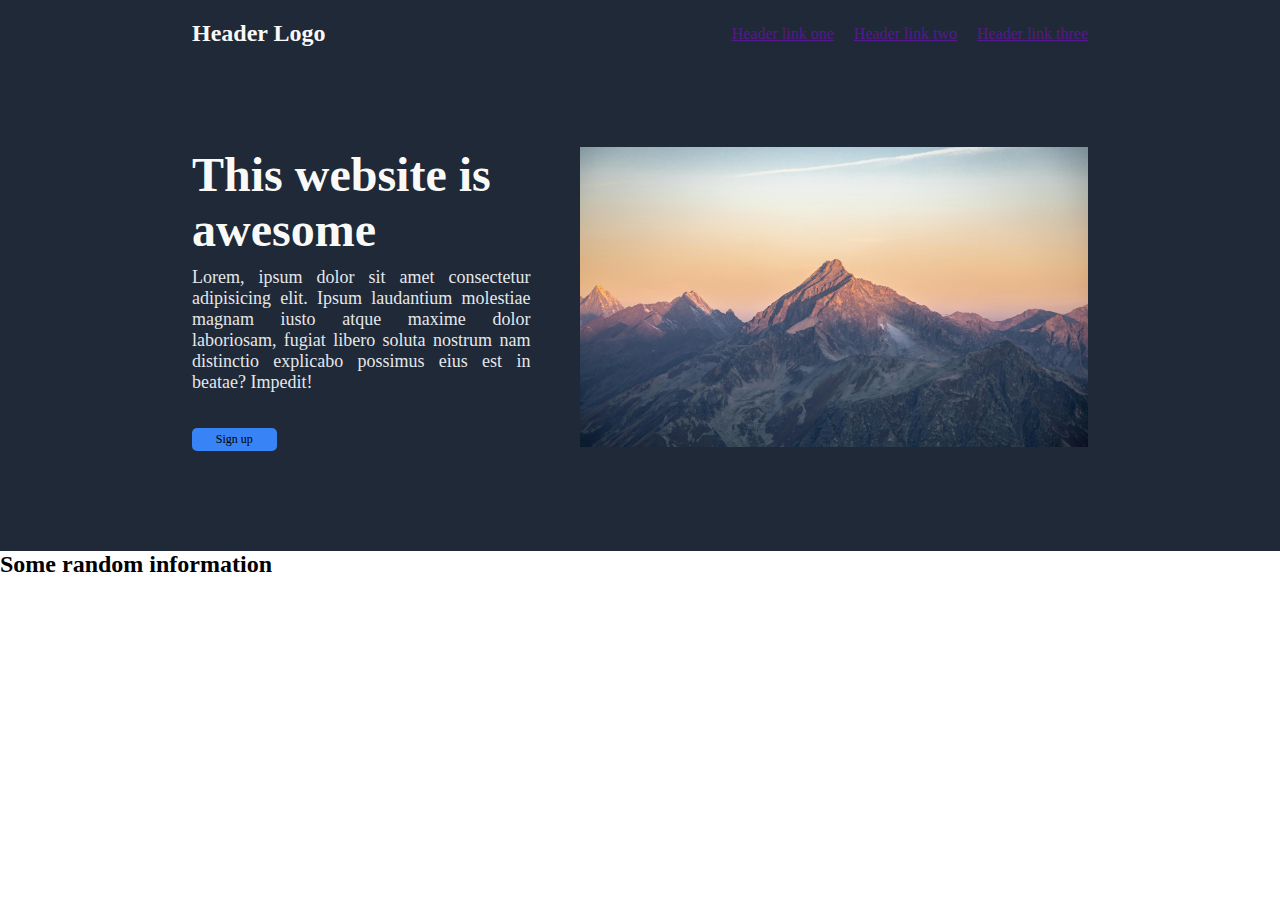
==== 1-page-odin/index.html @ 11108fbe "Header Ready" ====
<!DOCTYPE html>
<html lang="en">
  <head>
    <meta charset="UTF-8" />
    <meta
      name="viewport"
      content="width=device-width, initial-scale=1.0"
    />
    <link
      rel="stylesheet"
      href="style.css"
    />
    <title>Page 1 Odin</title>
  </head>
  <body>
    <div class="container-page">
      <header class="main-header">
        <div class="container_header">
          <div class="container_nav">
            <h1 class="header-logo">Header Logo</h1>
            <nav class="main-nav">
              <ul id="container-nav_links">
                <li class="navs-links"><a href="">Header link one</a></li>
                <li class="navs-links"><a href="">Header link two</a></li>
                <li class="navs-links"><a href="">Header link three</a></li>
              </ul>
            </nav>
          </div>
          <div class="container_main_text_header">
            <div class="text_header">
              <h1 class="main-text">This website is<br />awesome</h1>
              <p style="text-align: justify; padding-top: 10px">
                Lorem, ipsum dolor sit amet consectetur adipisicing elit. Ipsum
                laudantium molestiae magnam iusto atque maxime dolor laboriosam,
                fugiat libero soluta nostrum nam distinctio explicabo possimus
                eius est in beatae? Impedit!
              </p>
              <div class="button-header">
                <button class="hero-link">Sign up</button>
              </div>
            </div>
            <div class="image_placeholder">
              <img
                src="images/pexels-gsn-travel-28539583.jpg"
                alt=""
                class="img_header"
              />
            </div>
          </div>
        </div>
      </header>

      <section>
        <h2>Some random information</h2>
        <div>
          <div>
            <div class="box1"></div>
            <p class="text1"></p>
          </div>
          <div>
            <div class="box1"></div>
            <p class="text1"></p>
          </div>
          <div>
            <div class="box1"></div>
            <p class="text1"></p>
          </div>
          <div>
            <div class="box1"></div>
            <p class="text1"></p>
          </div>
        </div>
      </section>
      <section>
        <h3></h3>
        <p></p>
      </section>
      <section>
        <div>
          <div>
            <div>
              <h3></h3>
              <p></p>
            </div>
            <div>
              <button></button>
            </div>
          </div>
        </div>
      </section>
      <footer>
        <h4></h4>
      </footer>
    </div>
  </body>
</html>
---- 1-page-odin/style.css ----
:root {
    --dark-background: #1F2937;
}

* {
    font-family: Roboto;
    margin: 0;
    padding: 0;
    border: 0;
}

.main-header {
    background-color: var(--dark-background);

}

body {
    width: 100%;
}

.container_header {
    width: 70%;
    margin: 0 auto;
}

.container_nav {
    display: flex;
    padding-top: 20px;
    justify-content: space-between;
    align-items: center;

}

#container-nav_links {
    display: flex;
    gap: 20px;
    list-style-type: none;
    text-decoration: none;
}

.header-logo {
    font-size: 24px;
    color: #F9FAF8;
}

.main-text {
    font-size: 48px;
    color: #F9FAF8;
    font-weight: 900;
}

.hero-link_text {
    font-size: 18px;
    color: #E5E7EB;
}

.container_main_text_header {
    display: flex;
    padding: 100px 0;
    gap: 50px;
}

.text_header {
    width: 40%;
    display: flex;
    flex-direction: column;
    font-size: 18px;
    color: #E5E7EB;
}

.image_placeholder {
    width: 60%;
}

img {
    width: 100%;
    height: 300px;
    object-fit: cover;
}

.button-header {
    display: flex;
    align-items: end;
    height: 100%;

}

.hero-link {
    align-items: end;
    width: 25%;
    height: 40%;
    font-size: 12px;
    border-radius: 5px;
    background-color: #3883f6;
}
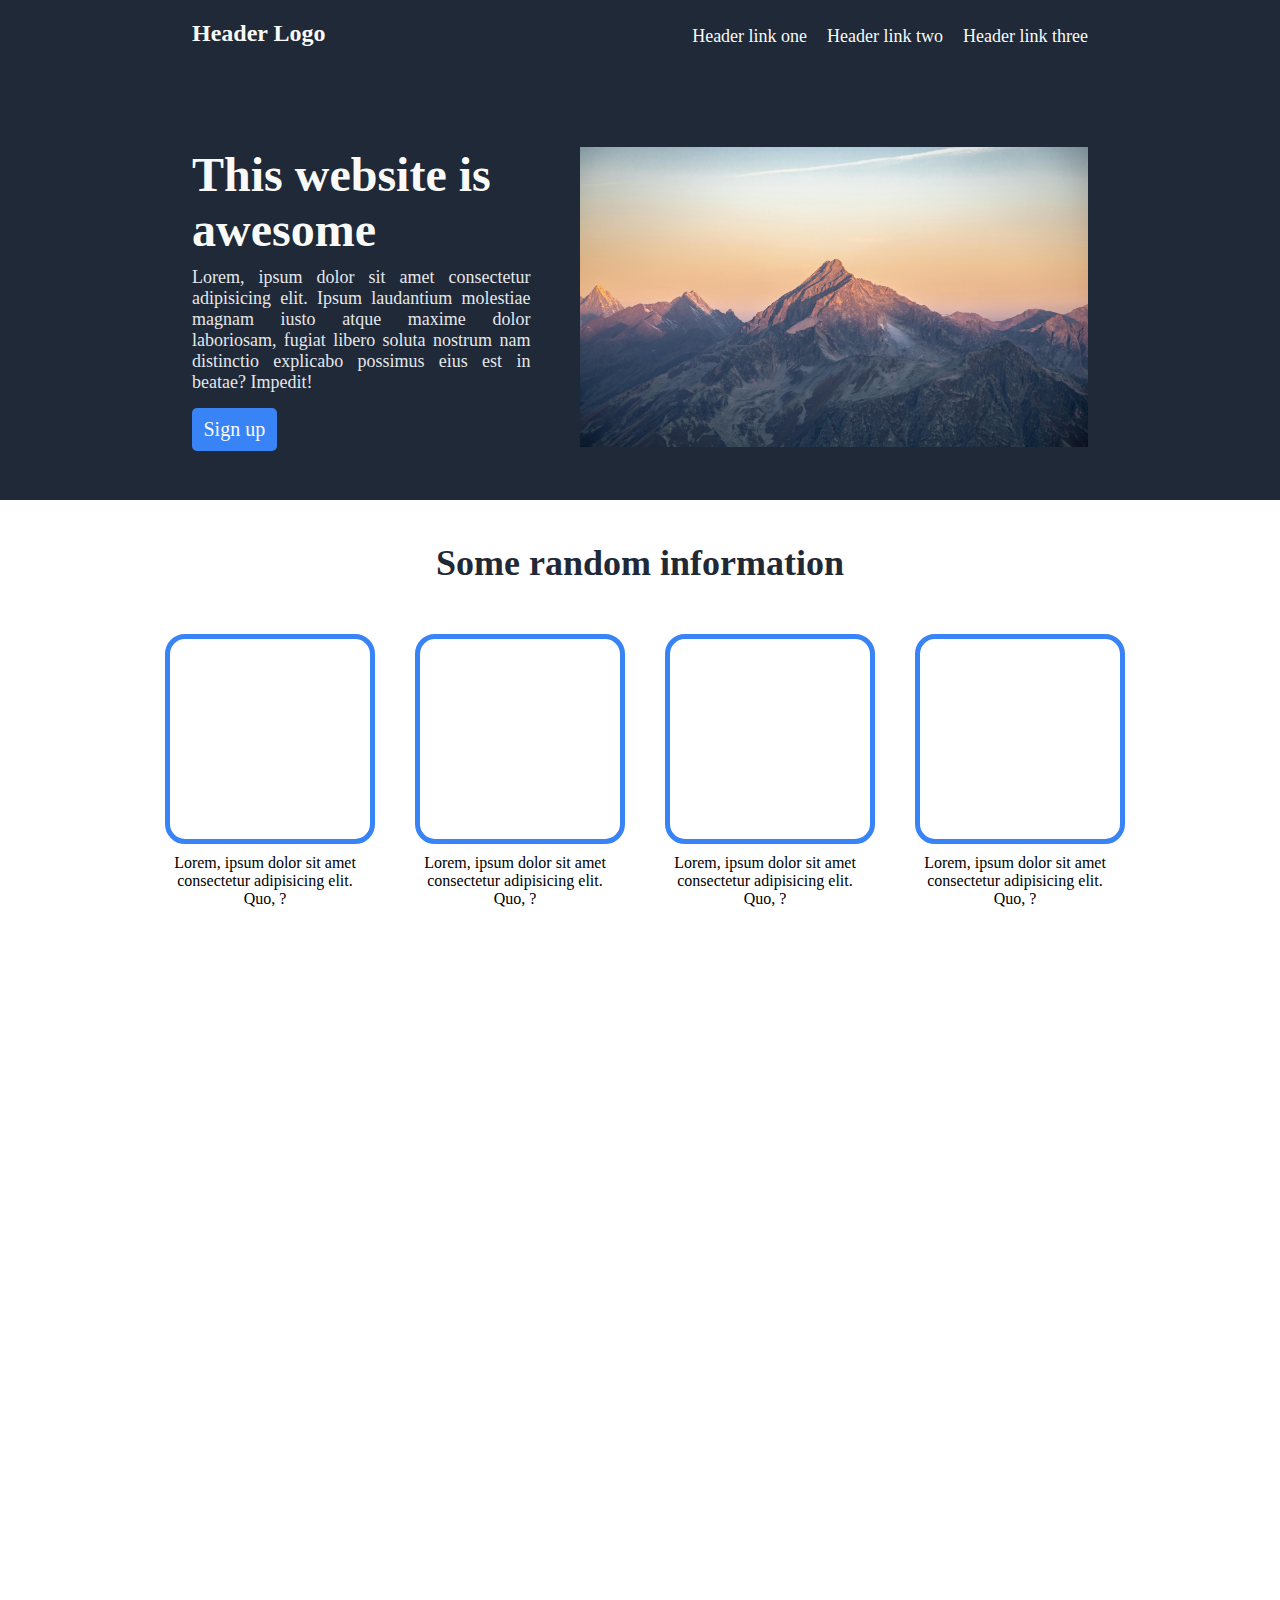
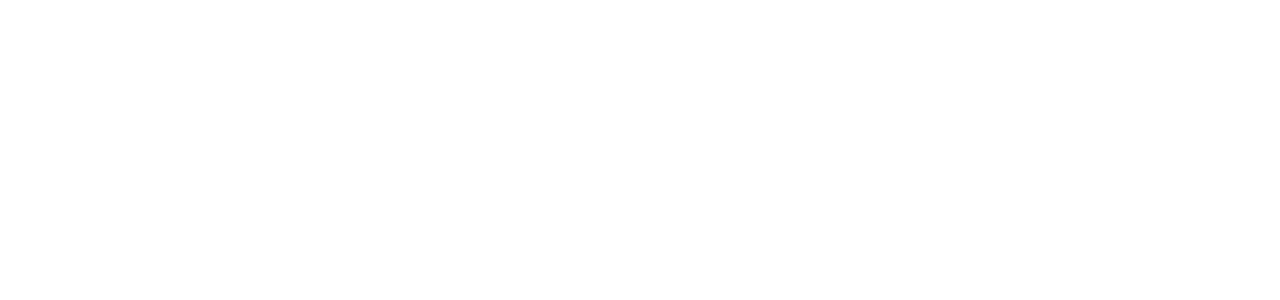
==== commit d02ea158: "Section 2 ready" ====
--- a/1-page-odin/index.html
+++ b/1-page-odin/index.html
@@ -13,9 +13,8 @@
     <title>Page 1 Odin</title>
   </head>
   <body>
-    <div class="container-page">
-      <header class="main-header">
-        <div class="container_header">
+    <div class="bg-header">
+        <header class="main-header">
           <div class="container_nav">
             <h1 class="header-logo">Header Logo</h1>
             <nav class="main-nav">
@@ -26,18 +25,24 @@
               </ul>
             </nav>
           </div>
+  
           <div class="container_main_text_header">
             <div class="text_header">
               <h1 class="main-text">This website is<br />awesome</h1>
-              <p style="text-align: justify; padding-top: 10px">
+              <p
+                style="
+                  text-align: justify;
+                  font-size: 18px;
+                  padding-top: 10px;
+                  height: 100%;
+                "
+              >
                 Lorem, ipsum dolor sit amet consectetur adipisicing elit. Ipsum
                 laudantium molestiae magnam iusto atque maxime dolor laboriosam,
                 fugiat libero soluta nostrum nam distinctio explicabo possimus
                 eius est in beatae? Impedit!
               </p>
-              <div class="button-header">
-                <button class="hero-link">Sign up</button>
-              </div>
+              <button class="hero-link">Sign up</button>
             </div>
             <div class="image_placeholder">
               <img
@@ -47,27 +52,37 @@
               />
             </div>
           </div>
+        </header>
+      </div>
+
+      <section class="section1">
+        <div class="box_titleS2">
+          <h2 class="title_seccion2">Some random information</h2>
         </div>
-      </header>
-
-      <section>
-        <h2>Some random information</h2>
-        <div>
-          <div>
+        <div class="box-boxes">
+          <div class="boxes">
             <div class="box1"></div>
-            <p class="text1"></p>
+            <p class="text1">
+              Lorem, ipsum dolor sit amet consectetur adipisicing elit. Quo, ?
+            </p>
           </div>
-          <div>
+          <div class="boxes">
             <div class="box1"></div>
-            <p class="text1"></p>
+            <p class="text1">
+              Lorem, ipsum dolor sit amet consectetur adipisicing elit. Quo, ?
+            </p>
           </div>
-          <div>
+          <div class="boxes">
             <div class="box1"></div>
-            <p class="text1"></p>
+            <p class="text1">
+              Lorem, ipsum dolor sit amet consectetur adipisicing elit. Quo, ?
+            </p>
           </div>
-          <div>
+          <div class="boxes">
             <div class="box1"></div>
-            <p class="text1"></p>
+            <p class="text1">
+              Lorem, ipsum dolor sit amet consectetur adipisicing elit. Quo, ?
+            </p>
           </div>
         </div>
       </section>
--- a/1-page-odin/style.css
+++ b/1-page-odin/style.css
@@ -9,33 +9,50 @@
     border: 0;
 }
 
-.main-header {
+a {
+    text-decoration: none;
+    color: #F9FAF8;
+}
+
+
+header,
+section {
+    width: 70%;
+    margin: 0 auto;
+    min-height: 50vh;
+    max-height: 50vh;
+
+}
+
+header {
+    padding-bottom: 50px;
+    display: flex;
+    flex-direction: column;
+    gap: 100px;
+}
+
+.bg-header {
     background-color: var(--dark-background);
 
 }
 
-body {
-    width: 100%;
-}
-
-.container_header {
-    width: 70%;
-    margin: 0 auto;
-}
 
 .container_nav {
     display: flex;
     padding-top: 20px;
     justify-content: space-between;
-    align-items: center;
-
+    align-items: end;
 }
 
 #container-nav_links {
     display: flex;
     gap: 20px;
     list-style-type: none;
-    text-decoration: none;
+}
+
+.navs-links {
+    font-size: 18px;
+    color: #F9FAF8;
 }
 
 .header-logo {
@@ -56,8 +73,11 @@
 
 .container_main_text_header {
     display: flex;
-    padding: 100px 0;
     gap: 50px;
+}
+
+.box-header {
+    height: 100%;
 }
 
 .text_header {
@@ -66,6 +86,10 @@
     flex-direction: column;
     font-size: 18px;
     color: #E5E7EB;
+
+
+
+
 }
 
 .image_placeholder {
@@ -74,22 +98,61 @@
 
 img {
     width: 100%;
-    height: 300px;
+    max-height: 300px;
     object-fit: cover;
 }
 
-.button-header {
-    display: flex;
-    align-items: end;
-    height: 100%;
 
+.hero-link {
+
+
+    width: 25%;
+    padding: 10px;
+    font-size: 20px;
+    border-radius: 5px;
+    background-color: #3883f6;
+    color: #F9FAF8;
 }
 
-.hero-link {
-    align-items: end;
-    width: 25%;
-    height: 40%;
-    font-size: 12px;
-    border-radius: 5px;
-    background-color: #3883f6;
+/* seccion 2  */
+
+.section1 {
+    padding-bottom: 50px;
+    display: flex;
+    flex-direction: column;
+    justify-content: center;
+}
+
+.box_titleS2 {
+    width: 100%;
+    padding-bottom: 50px;
+}
+
+.title_seccion2 {
+    text-align: center;
+    color: #1F2937;
+    font-size: 36px;
+}
+
+.box-boxes {
+    display: flex;
+
+    height: auto;
+    justify-content: center;
+    gap: 50px;
+}
+
+.boxes {
+    text-align: center;
+    display: flex;
+    flex-direction: column;
+    width: 200px;
+}
+
+.box1 {
+    width: 200px;
+    height: 200px;
+    border: 5px solid #3883f6;
+    border-radius: 20px;
+    margin: 0 0 10px 0;
 }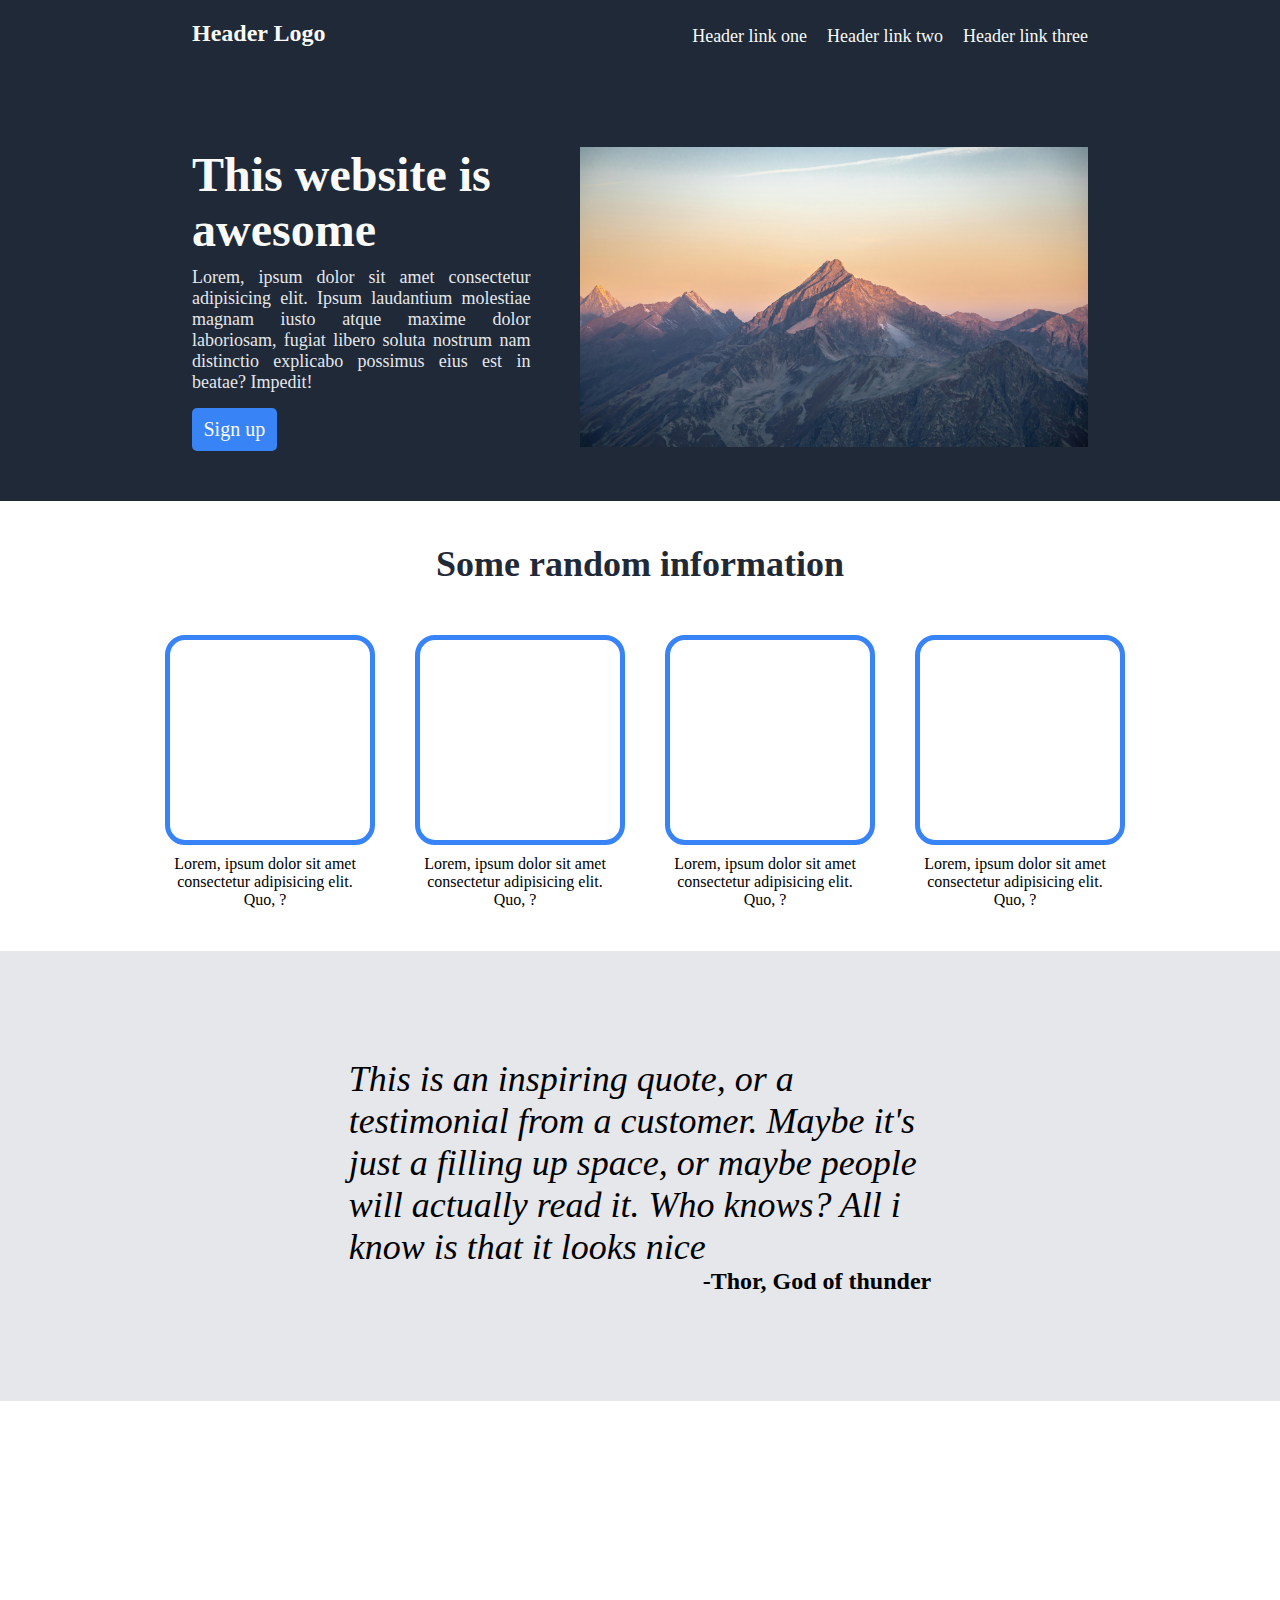
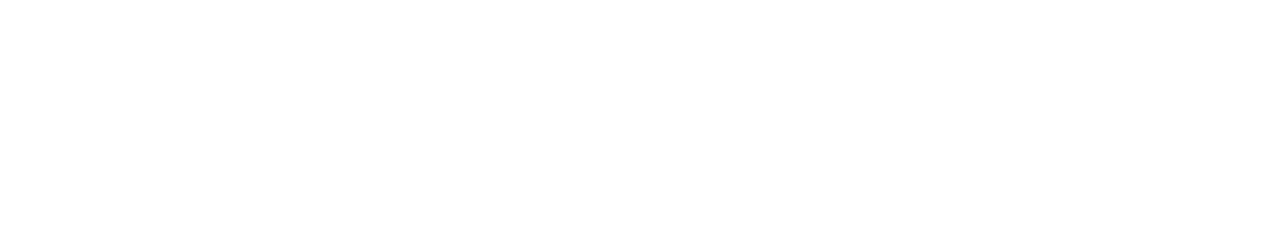
==== commit 1c4a5656: "Section 3 ready" ====
--- a/1-page-odin/index.html
+++ b/1-page-odin/index.html
@@ -25,7 +25,6 @@
               </ul>
             </nav>
           </div>
-  
           <div class="container_main_text_header">
             <div class="text_header">
               <h1 class="main-text">This website is<br />awesome</h1>
@@ -54,8 +53,7 @@
           </div>
         </header>
       </div>
-
-      <section class="section1">
+      <section class="section1 size_container_s1">
         <div class="box_titleS2">
           <h2 class="title_seccion2">Some random information</h2>
         </div>
@@ -86,10 +84,14 @@
           </div>
         </div>
       </section>
-      <section>
-        <h3></h3>
-        <p></p>
+      <div class="bg-2">
+      <section class="section2">
+        <div class="size_section container_main_s2" >
+        <p style="font-size: 36px; font-weight: 300; "><em>This is an inspiring quote, or a testimonial from a customer. Maybe it's just a filling up space, or maybe people will actually read it. Who knows? All i know is that it looks nice</em></p>
+        <h2 style="text-align: end; width: 100%;">-Thor, God of thunder</h2>
+        </div>
       </section>
+    </div>
       <section>
         <div>
           <div>
--- a/1-page-odin/style.css
+++ b/1-page-odin/style.css
@@ -20,7 +20,7 @@
     width: 70%;
     margin: 0 auto;
     min-height: 50vh;
-    max-height: 50vh;
+
 
 }
 
@@ -117,7 +117,7 @@
 /* seccion 2  */
 
 .section1 {
-    padding-bottom: 50px;
+
     display: flex;
     flex-direction: column;
     justify-content: center;
@@ -155,4 +155,22 @@
     border: 5px solid #3883f6;
     border-radius: 20px;
     margin: 0 0 10px 0;
+}
+
+/* Section 2 */
+
+.bg-2 {
+    background-color: #E5E7EB;
+}
+
+.section2 {
+    display: flex;
+    flex-direction: column;
+    align-items: center;
+    justify-content: center;
+
+}
+
+.size_section {
+    width: 65%;
 }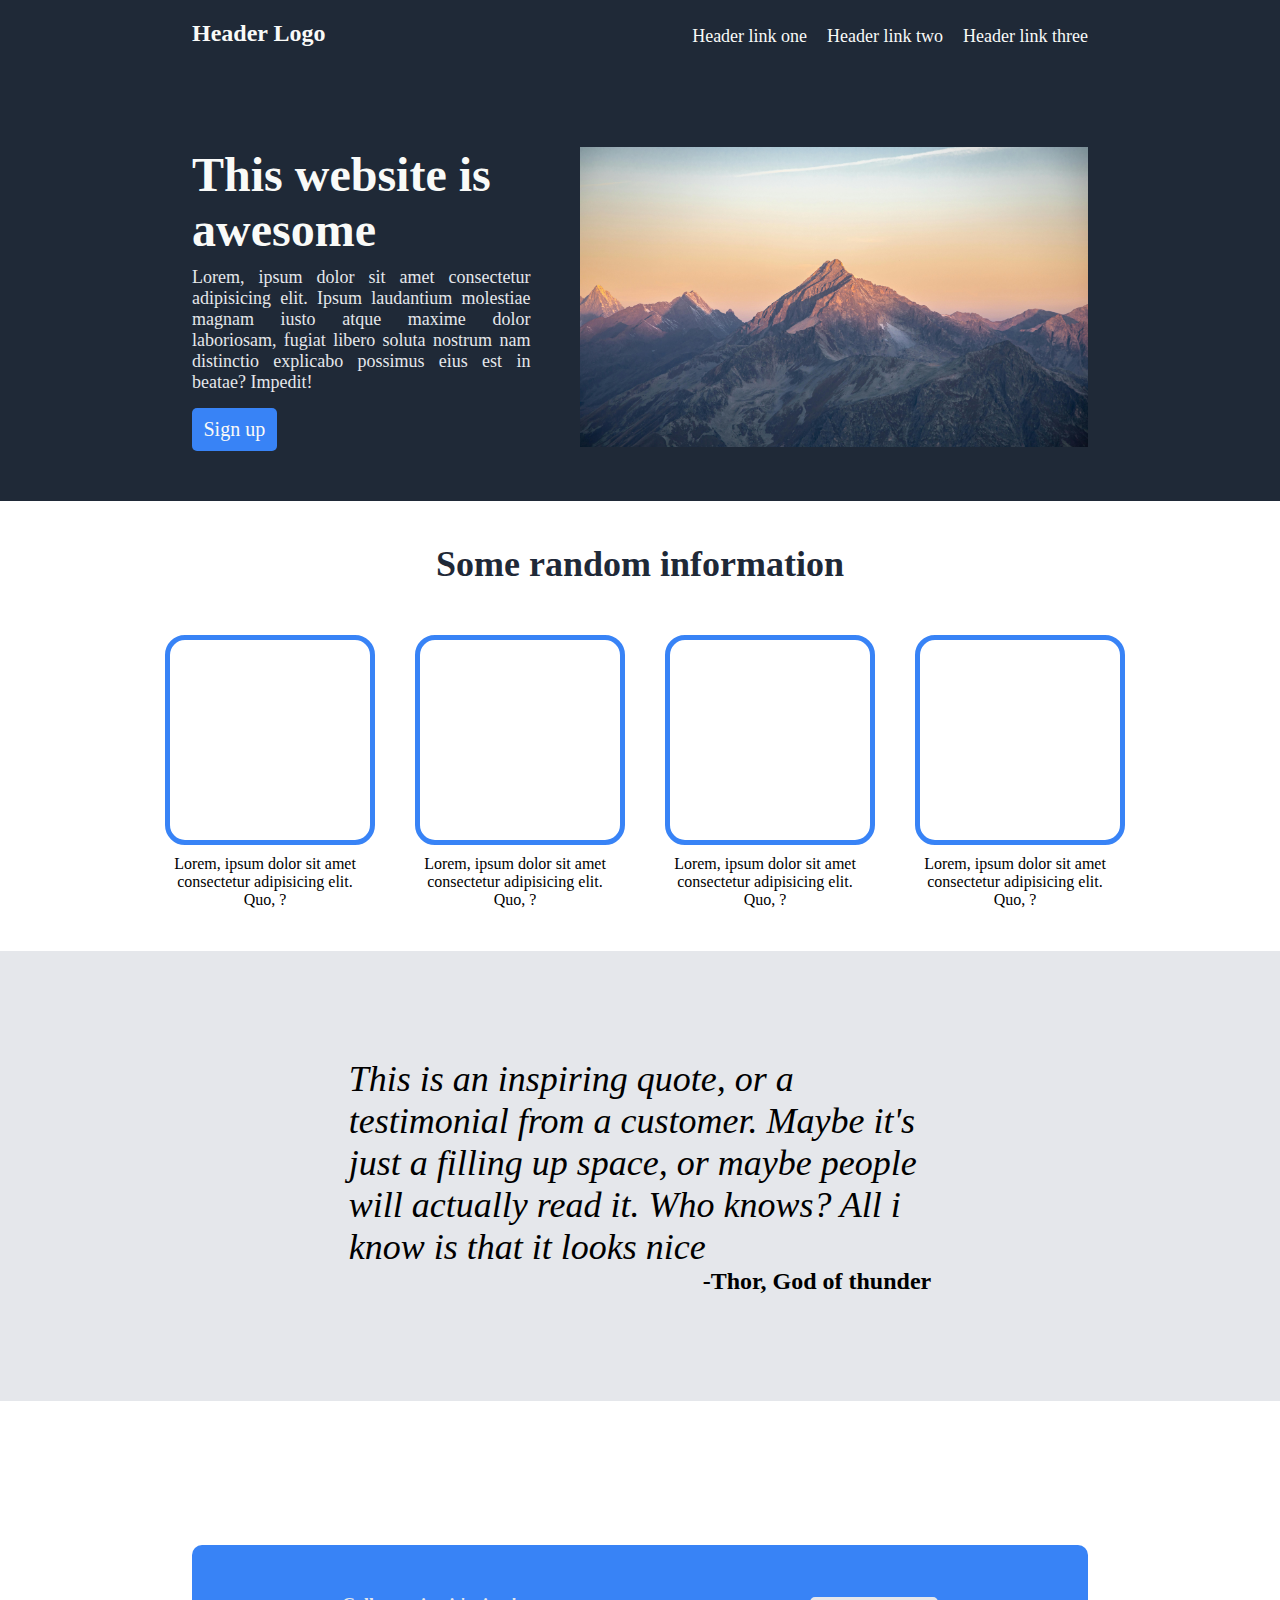
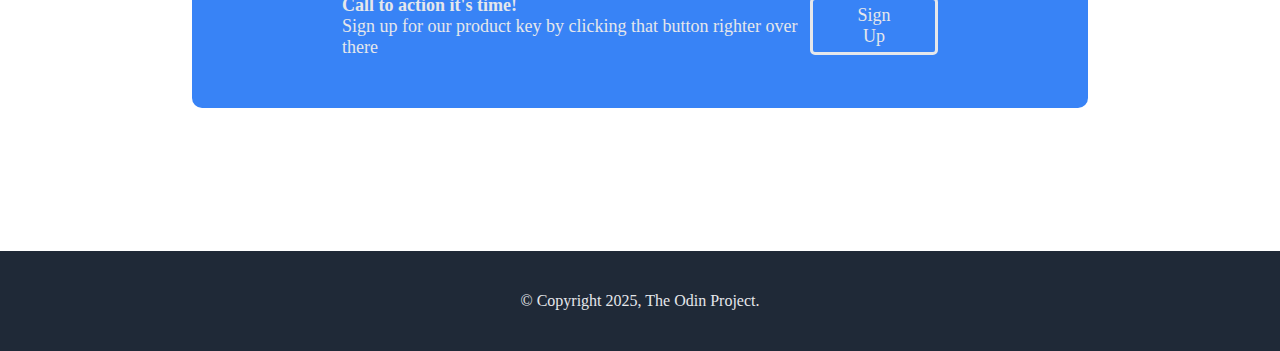
==== commit 3a40d93a: "Terminado" ====
--- a/1-page-odin/index.html
+++ b/1-page-odin/index.html
@@ -14,100 +14,138 @@
   </head>
   <body>
     <div class="bg-header">
-        <header class="main-header">
-          <div class="container_nav">
-            <h1 class="header-logo">Header Logo</h1>
-            <nav class="main-nav">
-              <ul id="container-nav_links">
-                <li class="navs-links"><a href="">Header link one</a></li>
-                <li class="navs-links"><a href="">Header link two</a></li>
-                <li class="navs-links"><a href="">Header link three</a></li>
-              </ul>
-            </nav>
+      <header class="main-header">
+        <div class="container_nav">
+          <h1 class="header-logo">Header Logo</h1>
+          <nav class="main-nav">
+            <ul id="container-nav_links">
+              <li class="navs-links"><a href="">Header link one</a></li>
+              <li class="navs-links"><a href="">Header link two</a></li>
+              <li class="navs-links"><a href="">Header link three</a></li>
+            </ul>
+          </nav>
+        </div>
+        <div class="container_main_text_header">
+          <div class="text_header">
+            <h1 class="main-text">This website is<br />awesome</h1>
+            <p
+              style="
+                text-align: justify;
+                font-size: 18px;
+                padding-top: 10px;
+                height: 100%;
+              "
+            >
+              Lorem, ipsum dolor sit amet consectetur adipisicing elit. Ipsum
+              laudantium molestiae magnam iusto atque maxime dolor laboriosam,
+              fugiat libero soluta nostrum nam distinctio explicabo possimus
+              eius est in beatae? Impedit!
+            </p>
+            <button class="hero-link">Sign up</button>
           </div>
-          <div class="container_main_text_header">
-            <div class="text_header">
-              <h1 class="main-text">This website is<br />awesome</h1>
-              <p
-                style="
-                  text-align: justify;
-                  font-size: 18px;
-                  padding-top: 10px;
-                  height: 100%;
-                "
-              >
-                Lorem, ipsum dolor sit amet consectetur adipisicing elit. Ipsum
-                laudantium molestiae magnam iusto atque maxime dolor laboriosam,
-                fugiat libero soluta nostrum nam distinctio explicabo possimus
-                eius est in beatae? Impedit!
-              </p>
-              <button class="hero-link">Sign up</button>
-            </div>
-            <div class="image_placeholder">
-              <img
-                src="images/pexels-gsn-travel-28539583.jpg"
-                alt=""
-                class="img_header"
-              />
-            </div>
-          </div>
-        </header>
-      </div>
-      <section class="section1 size_container_s1">
-        <div class="box_titleS2">
-          <h2 class="title_seccion2">Some random information</h2>
-        </div>
-        <div class="box-boxes">
-          <div class="boxes">
-            <div class="box1"></div>
-            <p class="text1">
-              Lorem, ipsum dolor sit amet consectetur adipisicing elit. Quo, ?
-            </p>
-          </div>
-          <div class="boxes">
-            <div class="box1"></div>
-            <p class="text1">
-              Lorem, ipsum dolor sit amet consectetur adipisicing elit. Quo, ?
-            </p>
-          </div>
-          <div class="boxes">
-            <div class="box1"></div>
-            <p class="text1">
-              Lorem, ipsum dolor sit amet consectetur adipisicing elit. Quo, ?
-            </p>
-          </div>
-          <div class="boxes">
-            <div class="box1"></div>
-            <p class="text1">
-              Lorem, ipsum dolor sit amet consectetur adipisicing elit. Quo, ?
-            </p>
+          <div class="image_placeholder">
+            <img
+              src="images/pexels-gsn-travel-28539583.jpg"
+              alt=""
+              class="img_header"
+            />
           </div>
         </div>
-      </section>
-      <div class="bg-2">
+      </header>
+    </div>
+    <section class="section1 size_container_s1">
+      <div class="box_titleS2">
+        <h2 class="title_seccion2">Some random information</h2>
+      </div>
+      <div class="box-boxes">
+        <div class="boxes">
+          <div class="box1"></div>
+          <p class="text1">
+            Lorem, ipsum dolor sit amet consectetur adipisicing elit. Quo, ?
+          </p>
+        </div>
+        <div class="boxes">
+          <div class="box1"></div>
+          <p class="text1">
+            Lorem, ipsum dolor sit amet consectetur adipisicing elit. Quo, ?
+          </p>
+        </div>
+        <div class="boxes">
+          <div class="box1"></div>
+          <p class="text1">
+            Lorem, ipsum dolor sit amet consectetur adipisicing elit. Quo, ?
+          </p>
+        </div>
+        <div class="boxes">
+          <div class="box1"></div>
+          <p class="text1">
+            Lorem, ipsum dolor sit amet consectetur adipisicing elit. Quo, ?
+          </p>
+        </div>
+      </div>
+    </section>
+    <div class="bg-2">
       <section class="section2">
-        <div class="size_section container_main_s2" >
-        <p style="font-size: 36px; font-weight: 300; "><em>This is an inspiring quote, or a testimonial from a customer. Maybe it's just a filling up space, or maybe people will actually read it. Who knows? All i know is that it looks nice</em></p>
-        <h2 style="text-align: end; width: 100%;">-Thor, God of thunder</h2>
+        <div class="size_section container_main_s2">
+          <p style="font-size: 36px; font-weight: 300">
+            <em
+              >This is an inspiring quote, or a testimonial from a customer.
+              Maybe it's just a filling up space, or maybe people will actually
+              read it. Who knows? All i know is that it looks nice</em
+            >
+          </p>
+          <h2 style="text-align: end; width: 100%">-Thor, God of thunder</h2>
         </div>
       </section>
     </div>
-      <section>
-        <div>
+    <section class="section3">
+      <div class="box_signup">
+        <div
+          style="
+            width: 100%;
+            padding: 0 100px;
+            display: flex;
+            justify-content: space-between;
+            align-items: center;
+          "
+        >
           <div>
-            <div>
-              <h3></h3>
-              <p></p>
-            </div>
-            <div>
-              <button></button>
-            </div>
+            <h3 style="font-size: 18px; color: #e5e7eb">
+              Call to action it's time!
+            </h3>
+            <p style="font-size: 18px; color: #e5e7eb">
+              Sign up for our product key by clicking that button righter over
+              there
+            </p>
+          </div>
+          <div>
+            <button
+              style="
+                padding: 5px 35px;
+                font-size: 18px;
+                background-color: inherit;
+                border: 3px solid #e5e7eb;
+                color: #e5e7eb;
+                border-radius: 5px;
+              "
+            >
+              Sign Up
+            </button>
           </div>
         </div>
-      </section>
-      <footer>
-        <h4></h4>
-      </footer>
-    </div>
+      </div>
+    </section>
+    <footer
+      style="
+        min-height: 100px;
+        background-color: #1f2937;
+        display: flex;
+        justify-content: center;
+        align-items: center;
+        color: #e5e7eb;
+      "
+    >
+      <p>© Copyright 2025, The Odin Project.</p>
+    </footer>
   </body>
 </html>
--- a/1-page-odin/style.css
+++ b/1-page-odin/style.css
@@ -173,4 +173,24 @@
 
 .size_section {
     width: 65%;
+}
+
+/* section 3 */
+
+.section3 {
+    display: flex;
+    justify-content: center;
+    align-items: center;
+
+}
+
+.box_signup {
+    background-color: #3883f6;
+    display: flex;
+    gap: 50px;
+    min-width: 80%;
+    padding: 50px;
+    border-radius: 10px;
+    justify-content: space-between;
+    align-items: center;
 }